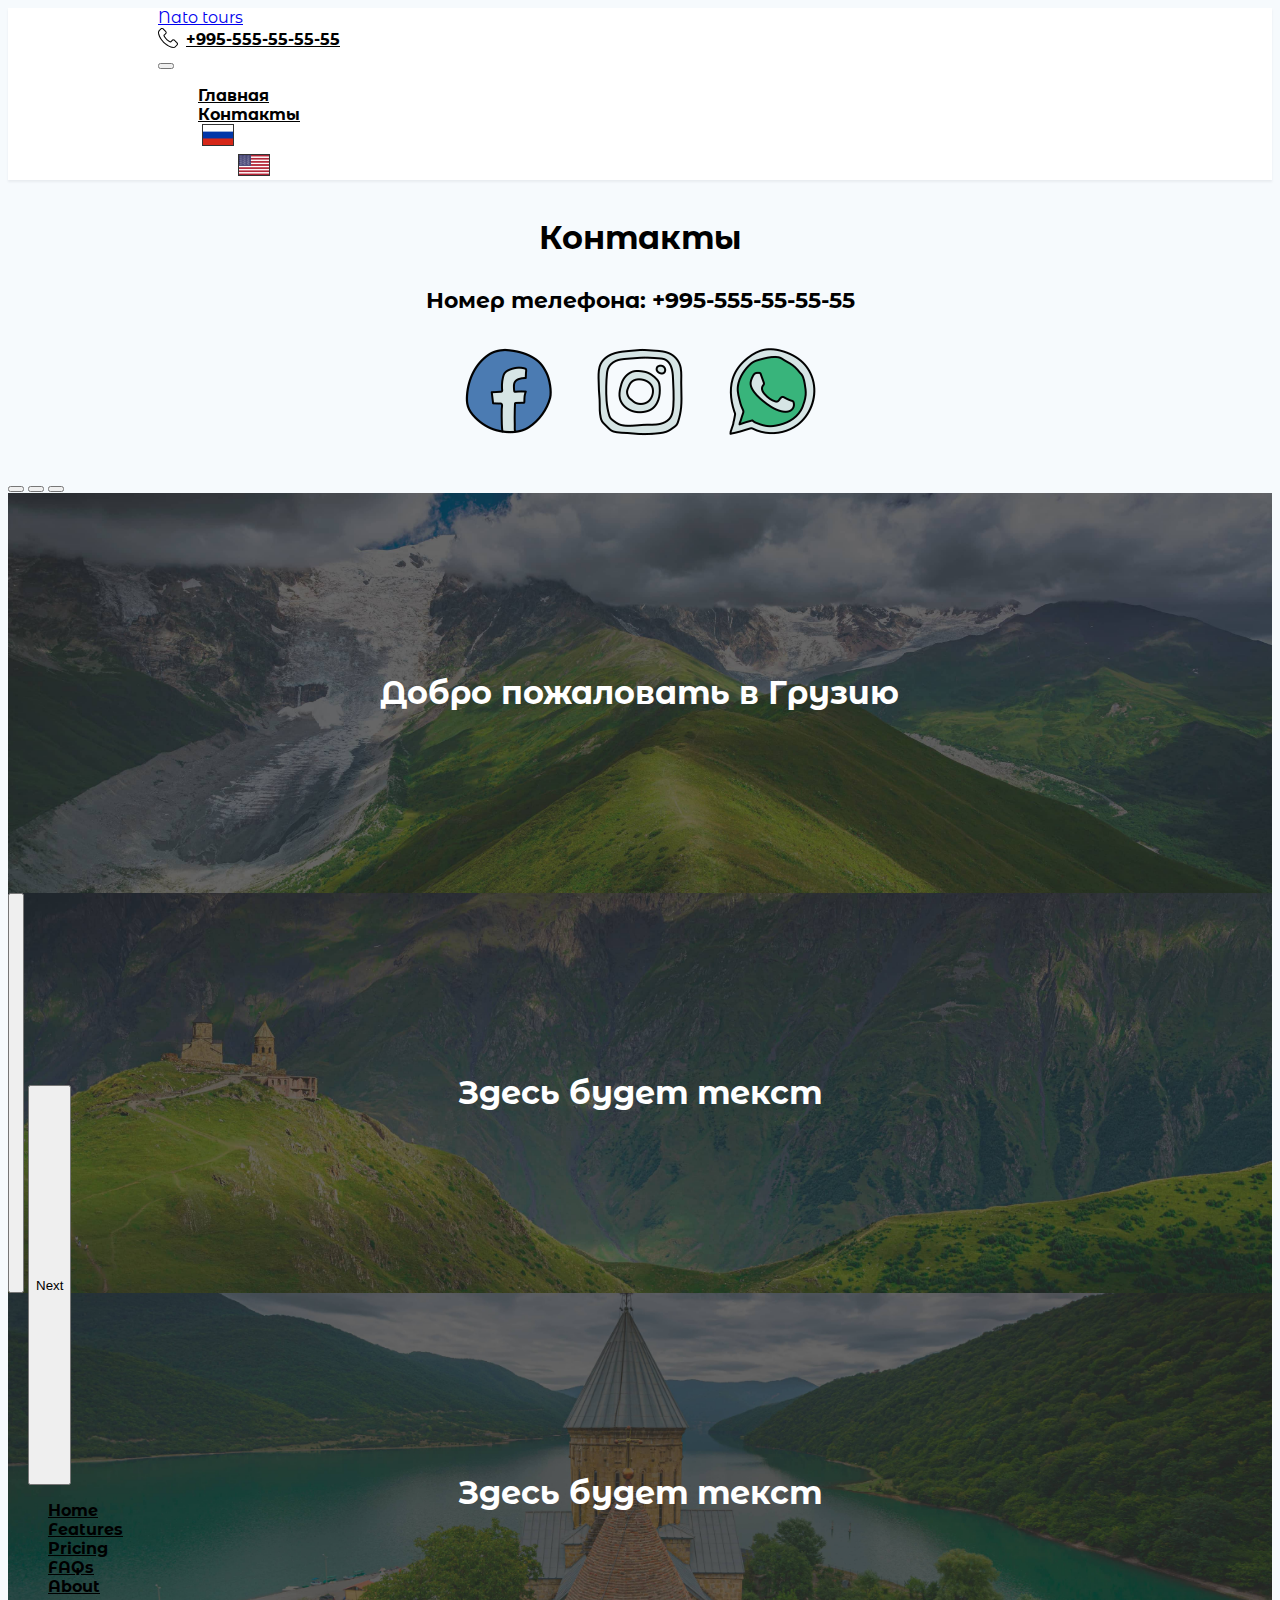
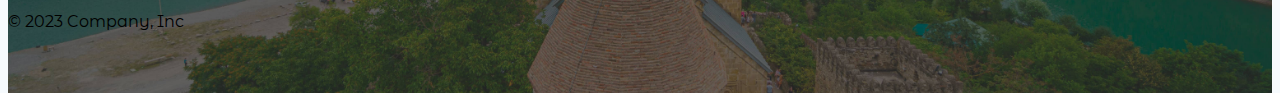
==== contacts.html @ 206c49b8 "Верстка" ====
<!doctype html>
<html lang="en">
  <head>
    <meta charset="utf-8">
    <meta name="viewport" content="width=device-width, initial-scale=1">
    <title>Bootstrap demo</title>
    <link href="https://cdn.jsdelivr.net/npm/bootstrap@5.3.1/dist/css/bootstrap.min.css" rel="stylesheet" integrity="sha384-4bw+/aepP/YC94hEpVNVgiZdgIC5+VKNBQNGCHeKRQN+PtmoHDEXuppvnDJzQIu9" crossorigin="anonymous">
    <link rel="stylesheet" href="style.css">
    <link rel="preconnect" href="https://fonts.googleapis.com">
    <link rel="preconnect" href="https://fonts.googleapis.com">
    <link rel="preconnect" href="https://fonts.gstatic.com" crossorigin>
    <link href="https://fonts.googleapis.com/css2?family=Montserrat+Alternates:wght@400;700&display=swap" rel="stylesheet"></head>
  <body>
    <!--Header-->
    <header>
        <!--Navbar-->
        <nav class="navbar navbar-expand-lg bg-body-tertiary">
            <div class="container-fluid">
              <a class="navbar-brand" href="#">Nato tours <a class="nav-link nav-telephone" href="#"><img src="assets/img/telephone.png" alt="#"><div class="nav-telephone__text">+995-555-55-55-55</div></a></a>
              <button class="navbar-toggler" type="button" data-bs-toggle="collapse" data-bs-target="#navbarSupportedContent" aria-controls="navbarSupportedContent" aria-expanded="false" aria-label="Toggle navigation">
                <span class="navbar-toggler-icon"></span>
              </button>
              <div class="collapse navbar-collapse" id="navbarSupportedContent">        
                <ul class="navbar-nav me-auto mb-2 mb-lg-0"></ul>           
                <ul class="navbar-nav  mb-2 mb-lg-0">
                  <li class="nav-item">
                    <a class="nav-link" aria-current="page" href="index.html">Главная</a>
                  </li>
                  <li class="nav-item">
                    <a class="nav-link" aria-current="page" href="contacts.html">Контакты</a>
                  </li>
                  <li class="nav-item dropdown">
                    <a class="nav-link dropdown-toggle" href="#" role="button" data-bs-toggle="dropdown" aria-expanded="false">
                      <img src="assets/img/flag1.png" alt="" class="flag-img">
                    </a>
                    <ul class="dropdown-menu">
                        <li><a class="dropdown-item" href="#"><img src="assets/img/flag2.jpg" alt="" class="flag-img flag2"></a></li>
                    </ul>
                  </li> 
                </ul>         
              </div>
            </div>
          </nav>
    </header>

    <!--Main-->
    <main>
        <section class="contacts">
            <div class="container">
                <div class="contacts-text">
                    <h1>Контакты</h1>     
                    <div class="contacts-mobile">
                        <a href="#">
                            Номер телефона: +995-555-55-55-55
                        </a>
                    </div>    
                    <div class="contacts-socials">
                        <a href="#"><img src="assets/img/facebook.png" alt=""></a>
                        <a href="#"><img src="assets/img/instagram.png" alt=""></a>
                        <a href="#"><img src="assets/img/whatsapp.png" alt=""></a>
                    </div>
                </div>
            </div>
        </section>

        <!--Slider-->
        <section class="slider">
            <div id="myCarousel" class="carousel slide" data-bs-ride="carousel">
                <!--Slider navigation-->
                <div class="carousel-indicators">
                  <button type="button" data-bs-target="#myCarousel" data-bs-slide-to="0" class="active" aria-label="Slide 1"></button>
                  <button type="button" data-bs-target="#myCarousel" data-bs-slide-to="1" aria-label="Slide 2" aria-current="true"></button>
                  <button type="button" data-bs-target="#myCarousel" data-bs-slide-to="2" aria-label="Slide 3"></button>
                </div>
                <div class="carousel-inner">
                  <div class="carousel-item active" style="background: url(assets/img/bg1.jpg)">
                    <div class="carousel-text">
                      Добро пожаловать в Грузию
                    </div>
                  </div>
                  <div class="carousel-item " style="background: url(assets/img/bg2.jpg)">    
                    <div class="carousel-text">
                        Здесь будет текст
                    </div>
                  </div>
                  <div class="carousel-item" style="background: url(assets/img/bg3.jpg)">            
                    <div class="carousel-text">
                        Здесь будет текст
                    </div>
                  </div>
                </div>
                <!--Slider controls-->
                <button class="carousel-control-prev" type="button" data-bs-target="#myCarousel" data-bs-slide="prev">
                  <span class="carousel-control-prev-icon" aria-hidden="true"></span>
                </button>
                <button class="carousel-control-next" type="button" data-bs-target="#myCarousel" data-bs-slide="next">
                  <span class="carousel-control-next-icon" aria-hidden="true"></span>
                  <span class="visually-hidden">Next</span>
                </button>
              </div>
          </section>  
    </main>

    <!--Footer-->
        <div class="container">
            <footer class="py-3 my-4">
              <ul class="nav justify-content-center border-bottom pb-3 mb-3">
                <li class="nav-item"><a href="#" class="nav-link px-2 text-muted">Home</a></li>
                <li class="nav-item"><a href="#" class="nav-link px-2 text-muted">Features</a></li>
                <li class="nav-item"><a href="#" class="nav-link px-2 text-muted">Pricing</a></li>
                <li class="nav-item"><a href="#" class="nav-link px-2 text-muted">FAQs</a></li>
                <li class="nav-item"><a href="#" class="nav-link px-2 text-muted">About</a></li>
              </ul>
              <p class="text-center text-muted">© 2023 Company, Inc</p>
            </footer>
          </div>


    <script src="https://cdn.jsdelivr.net/npm/@popperjs/core@2.11.8/dist/umd/popper.min.js" integrity="sha384-I7E8VVD/ismYTF4hNIPjVp/Zjvgyol6VFvRkX/vR+Vc4jQkC+hVqc2pM8ODewa9r" crossorigin="anonymous"></script>
    <script src="https://cdn.jsdelivr.net/npm/bootstrap@5.3.1/dist/js/bootstrap.min.js" integrity="sha384-Rx+T1VzGupg4BHQYs2gCW9It+akI2MM/mndMCy36UVfodzcJcF0GGLxZIzObiEfa" crossorigin="anonymous"></script>
</body>
</html>
---- style.css ----
/*Global*/
body {
    font-family: 'Montserrat Alternates', sans-serif;
    background-color: #F6FAFD;
}
li {
    list-style: none;
}
main {
    margin-top: 3%;
}


/*Navbar*/
.navbar {
    padding-left: 200px;
    padding-right: 200px;
    box-shadow: 0 2px 2px rgba(72,79,88,.08);
    background-color: #fff !important;
}

.nav-link {
    color: #000;
    transition: all .2s linear;
    font-weight: bold;
}
.nav-link:hover {
    color: #A5D364 !important;
}
.nav-telephone {
    display: flex !important;
    align-items: center;
}
.nav-telephone img {
    margin-right: 8px;
    margin-bottom: 3px;
}
.flag-img {
    width: 30px;
    height: 20px;
    border: 1px solid #333;
    margin-bottom: 4px;
    margin-left: 4px;
}
.flag2 {
    margin: 0;
    font-weight: bold;
}

/*Slider*/

.carousel-inner, 
.carousel-item, 
.carousel-control-prev,
.carousel-control-next {
    height: 400px;
}

.carousel-item {
    background-repeat: no-repeat !important;
    background-position: center !important;
    background-size: cover !important;
}

.carousel-text {
    width: 70%;
    margin: 0 auto;
    text-align: center;
    height: 100%;
    display: flex;
    align-items: center;
    justify-content: center;
    color: #fff;
    font-weight: bold;
    font-size: 4rem; 
}


/*Category*/
.category-wrapper {
    width: 100%;


}
.category-btn {
    border-right: 0;
    height: 150px;
    text-decoration: none;
    margin-bottom: 15px;
}
.category-btn__text:hover {
    border: #A5D364 1px solid;
    box-shadow: 0 0 16px rgba(0,0,0,.15);
}
.category-btn__text {
    display: flex;
    justify-content: center;
    align-items: center;
    text-align: center;
    width: 100%;
    height: 100%;
    margin: 15px;
    border: 1px solid #E2E6EA;
    transition: all .2s linear;
    border-radius: 12px;
    color: #A5D364;
    box-shadow: 0 0 16px rgba(0,0,0,.08);
}
.category-btn__text h4 {
    font-size: 2.5rem !important;
    font-weight: bold;
}



/*Lawyer*/
.lawyer-text img{
    width: 100%;
    max-width: 500px;
    float: left;
    margin-right: 15px;
    border-radius: 6px;
}
.lawyer-text b {
    color: #97c05d;
}
.lawyer-text h1 {
    margin-bottom: 15px;
}



/*Tours*/
.tours-section-title {
    text-align: center;
    margin-bottom: 25px;
    font-weight: bold;
}
.tours-card {
    text-decoration: none;
    color: #000;
}
.tours-card__container {
    box-shadow: 0 0 16px rgba(0,0,0,.08);
    border-radius: 6px;
}
.tours-card__img{
    width: 100%;
    height: 280px;
    background-position: center !important;
    background-size: contain !important;
    background-repeat: no-repeat !important;
    border-top-right-radius: 6px;
    border-top-left-radius: 6px;
}
.tours-card__text {
    padding: 15px;
}
.tours-card__title {
    font-size: 22px;
}
.tours-card__subtitle {
    color: #858E9C;
}
.tours-card__button {
    font-size: 18px;
    font-weight: bold;
    color: #fff;
    background-color: #A5D364;
    border: 0;
    outline: 0;
    border-radius: 6px;
    margin-top: 25px;
    padding: 3px 15px;
    box-shadow: 0 0 16px rgba(0,0,0,.08);
}


/*Single-tour*/
.single-tour__text h1{
    margin-bottom: 22px;
}
.single-tour__text b {
    color: #A5D364;
}
.single-tour__text li{
    list-style: circle !important;
}

/*Flats*/
.flats-section-title {
    text-align: center;
    margin-bottom: 25px;
    font-weight: bold;
}
.flats-card {
    text-decoration: none;
    color: #000;
}
.flats-card__container {
    box-shadow: 0 0 16px rgba(0,0,0,.08);
    border-radius: 6px;
}
.flats-card__img{
    width: 100%;
    height: 280px;
    background-position: center !important;
    background-size: contain !important;
    background-repeat: no-repeat !important;
    border-top-right-radius: 6px;
    border-top-left-radius: 6px;
}
.flats-card__text {
    padding: 15px;
}
.flats-card__title {
    font-size: 22px;
}
.flats-card__subtitle {
    color: #858E9C;
}
.flats-card__button {
    font-size: 18px;
    font-weight: bold;
    color: #fff;
    background-color: #A5D364;
    border: 0;
    outline: 0;
    border-radius: 6px;
    margin-top: 25px;
    padding: 3px 15px;
    box-shadow: 0 0 16px rgba(0,0,0,.08);
}


/*Single-flats*/
.single-flats__text h1{
    margin-bottom: 22px;
}
.single-flats__text b {
    color: #A5D364;
}
.single-flats__text li{
    list-style: circle !important;
}

/*Contacts*/
.contacts {
    margin-bottom: 30px;
}
.contacts-text {
    text-align: center;
}
.contacts-mobile {
    margin: 30px 0;
}
.contacts-mobile a {
    text-decoration: none;
    font-weight: bold;
    color: #000;
    font-size: 22px;
}
.contacts-socials a {
    margin: 0 16px;
}


@media only screen and (max-width: 420px) {
    /*Global*/
    main {
        margin-top: 6%;
    }
    /*Navbar*/
    .navbar {
        padding-left: 0px;
        padding-right: 0px;
    }
    .navbar-brand {
        font-size: 12px;
    }
    .nav-telephone__text {
        font-size: 12px;
    }
    /*Slider*/
    .carousel-text {
        font-size: 1rem;
    }
    .carousel-inner, 
    .carousel-item, 
    .carousel-control-prev,
    .carousel-control-next {
        height: 300px;
    }
    /*Lawyer*/
    .lawyer-text img{
        margin-bottom: 15px;
    }
}


@media only screen and (min-width: 420px) {
    /*Navbar*/
    .navbar {
        padding-left: 25px;
        padding-right: 25px;
    }
    .navbar-brand {
        font-size: 14px;
    }
    .nav-telephone__text {
        font-size: 14px;
    }
    /*Slider*/
    .carousel-text {
        font-size: 1rem;
    }
    .carousel-inner, 
    .carousel-item, 
    .carousel-control-prev,
    .carousel-control-next {
        height: 300px;
    }
    /*Lawyer*/
    .lawyer-text img{
        margin-bottom: 15px;
    }
}


@media only screen and (min-width: 600px) {
    /*Navbar*/
    .navbar {
        padding-left: 50px;
        padding-right: 50px;
    }
    .navbar-brand {
        font-size: 16px;
    }
    .nav-telephone__text {
        font-size: 16px;
    }
    /*Slider*/
    .carousel-text {
        font-size: 1rem;
    }
    .carousel-inner, 
    .carousel-item, 
    .carousel-control-prev,
    .carousel-control-next {
        height: 300px;
    }
    /*Lawyer*/
    .lawyer-text img{
        margin-bottom: 5px;
    }
}


@media only screen and (min-width: 768px) {
    /*Navbar*/
    .navbar {
        padding-left: 50px;
        padding-right: 50px;
    }
    /*Slider*/
    .carousel-text {
        font-size: 1rem;
    }
    .carousel-inner, 
    .carousel-item, 
    .carousel-control-prev,
    .carousel-control-next {
        height: 350px;
    }
}


@media only screen and (min-width: 992px) {
    /*Navbar*/
    .navbar {
        padding-left: 150px;
        padding-right: 150px;
    }
    /*Slider*/
    .carousel-text {
        font-size: 1.5rem;
    }
    .carousel-inner, 
    .carousel-item, 
    .carousel-control-prev,
    .carousel-control-next {
        height: 350px;
    }
}


@media only screen and (min-width: 1200px) {
    /*Navbar*/
    .navbar {
        padding-left: 150px;
        padding-right: 150px;
    }
    /*Slider*/
    .carousel-text {
        font-size: 2rem;
    }
    .carousel-inner, 
    .carousel-item, 
    .carousel-control-prev,
    .carousel-control-next {
        height: 400px;
    }
}


@media only screen and (min-width: 1600px) {
    /*Navbar*/
    .navbar {
        padding-left: 200px;
        padding-right: 200px;
    }
    /*Slider*/
    .carousel-text {
        font-size: 3.5rem;
    }
    .carousel-inner, 
    .carousel-item, 
    .carousel-control-prev,
    .carousel-control-next {
        height: 400px;
    }
}
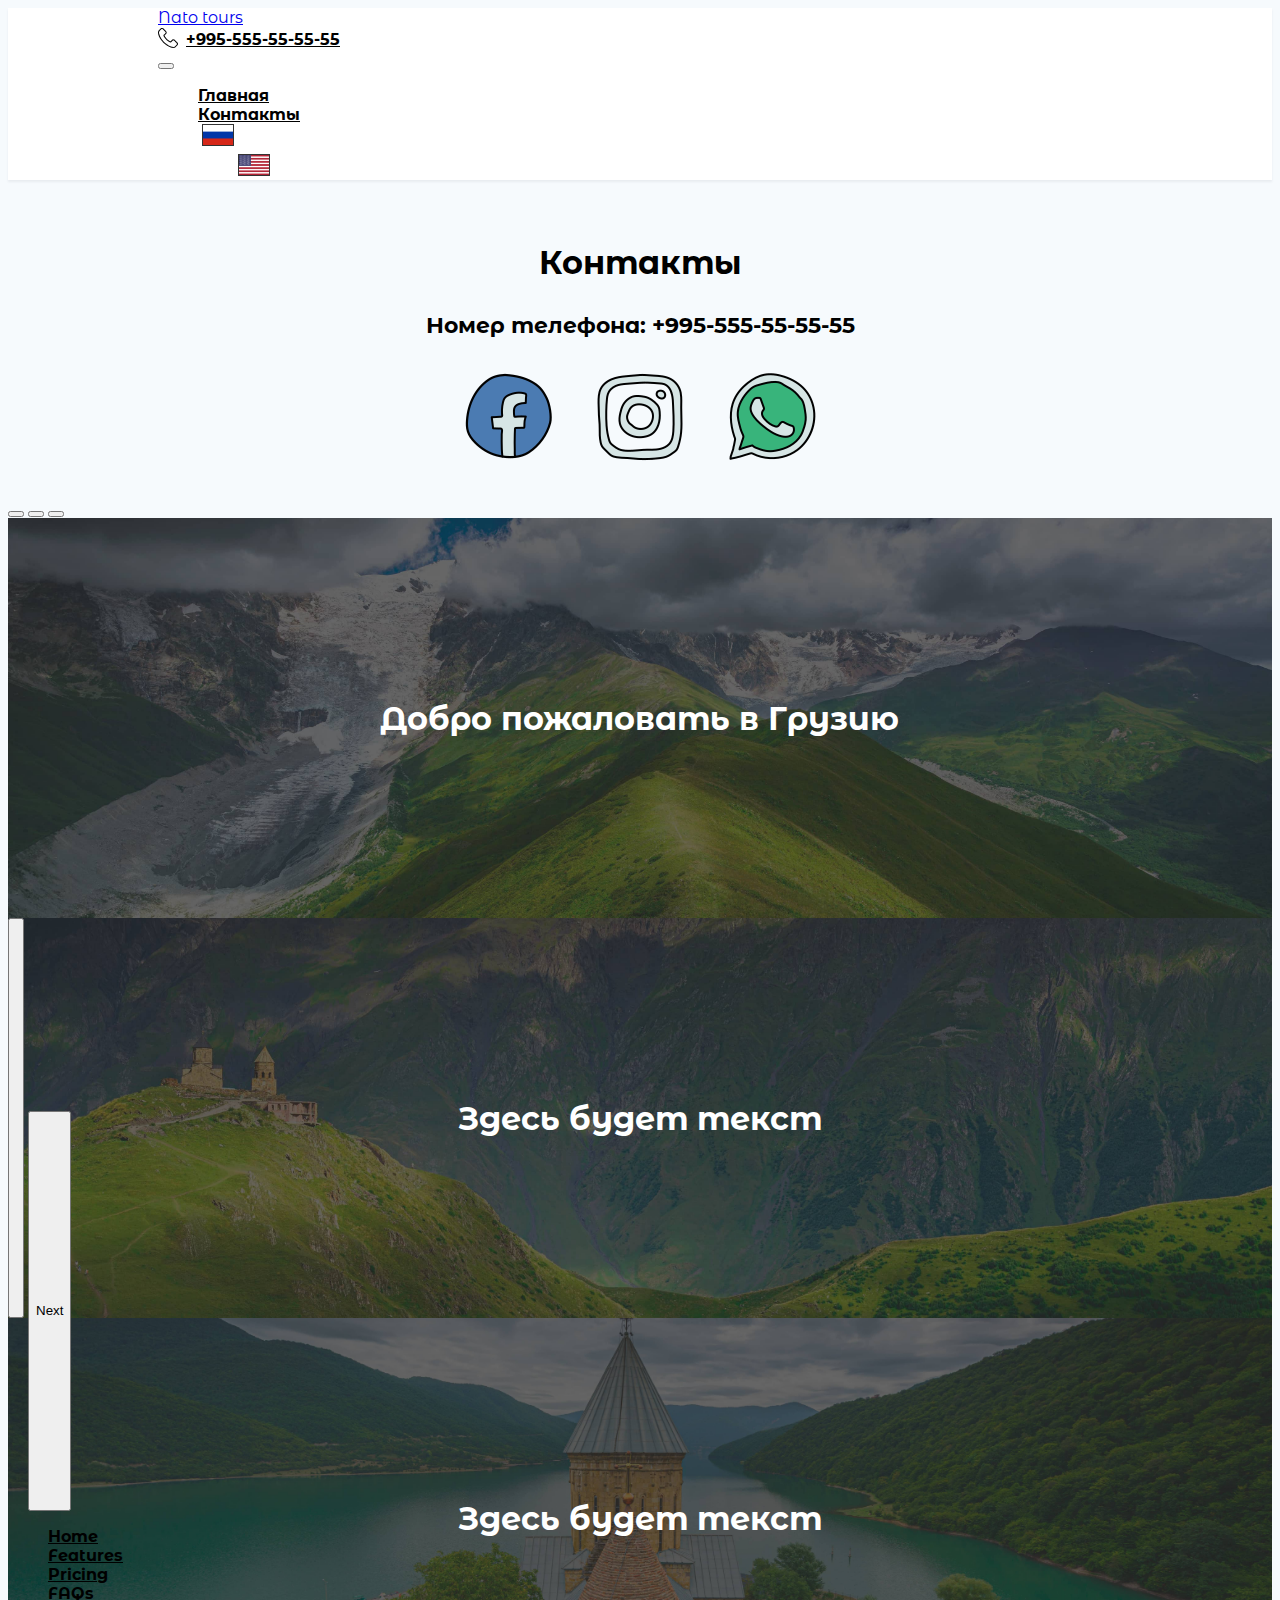
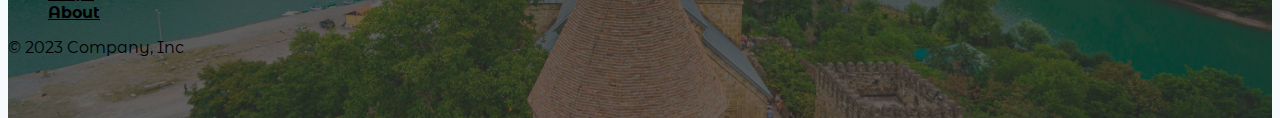
==== commit b947aaf6: "main" ====
--- a/contacts.html
+++ b/contacts.html
@@ -3,7 +3,7 @@
   <head>
     <meta charset="utf-8">
     <meta name="viewport" content="width=device-width, initial-scale=1">
-    <title>Bootstrap demo</title>
+    <title>Nato tours</title>
     <link href="https://cdn.jsdelivr.net/npm/bootstrap@5.3.1/dist/css/bootstrap.min.css" rel="stylesheet" integrity="sha384-4bw+/aepP/YC94hEpVNVgiZdgIC5+VKNBQNGCHeKRQN+PtmoHDEXuppvnDJzQIu9" crossorigin="anonymous">
     <link rel="stylesheet" href="style.css">
     <link rel="preconnect" href="https://fonts.googleapis.com">
@@ -16,7 +16,7 @@
         <!--Navbar-->
         <nav class="navbar navbar-expand-lg bg-body-tertiary">
             <div class="container-fluid">
-              <a class="navbar-brand" href="#">Nato tours <a class="nav-link nav-telephone" href="#"><img src="assets/img/telephone.png" alt="#"><div class="nav-telephone__text">+995-555-55-55-55</div></a></a>
+              <a class="navbar-brand" href="index.html">Nato tours <a class="nav-link nav-telephone" href="#"><img src="assets/img/telephone.png" alt="#"><div class="nav-telephone__text">+995-555-55-55-55</div></a></a>
               <button class="navbar-toggler" type="button" data-bs-toggle="collapse" data-bs-target="#navbarSupportedContent" aria-controls="navbarSupportedContent" aria-expanded="false" aria-label="Toggle navigation">
                 <span class="navbar-toggler-icon"></span>
               </button>
--- a/style.css
+++ b/style.css
@@ -148,7 +148,7 @@
     width: 100%;
     height: 280px;
     background-position: center !important;
-    background-size: contain !important;
+    background-size: cover !important;
     background-repeat: no-repeat !important;
     border-top-right-radius: 6px;
     border-top-left-radius: 6px;
@@ -205,7 +205,7 @@
     width: 100%;
     height: 280px;
     background-position: center !important;
-    background-size: contain !important;
+    background-size: cover !important;
     background-repeat: no-repeat !important;
     border-top-right-radius: 6px;
     border-top-left-radius: 6px;
@@ -295,6 +295,10 @@
     .lawyer-text img{
         margin-bottom: 15px;
     }
+    /*Contacts*/
+    .contacts {
+        margin-top: 20% !important;
+    }
 }
 
 
@@ -324,6 +328,10 @@
     .lawyer-text img{
         margin-bottom: 15px;
     }
+    /*Contacts*/
+    .contacts {
+        margin-top: 5% !important;
+    }
 }
 
 
